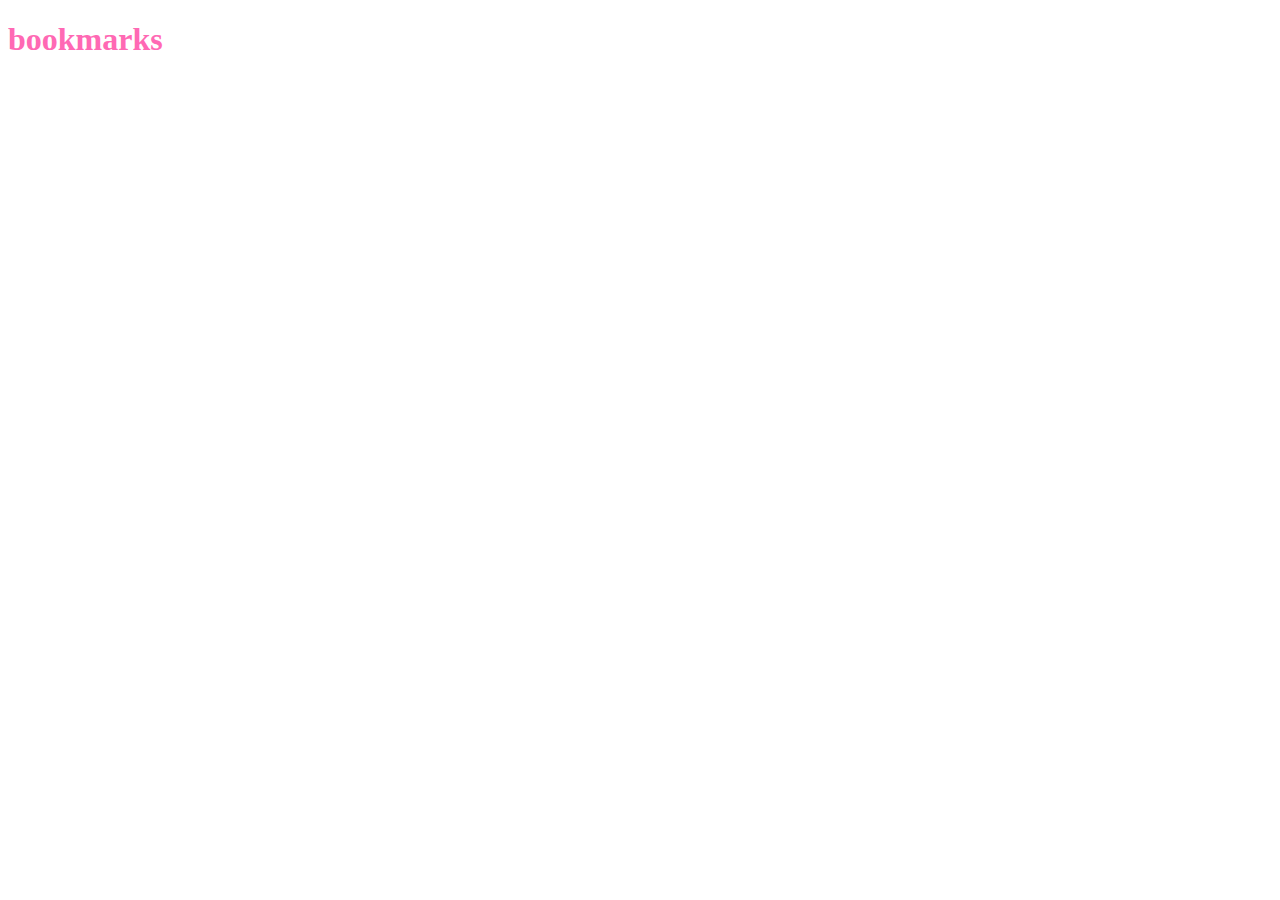
==== bookmarks.html @ ea2a2bae "add bookmarks, links" ====
<!DOCTYPE html>
<html lang="en">
<head>
    <meta charset="UTF-8">
    <meta http-equiv="X-UA-Compatible" content="IE=edge">
    <meta name="viewport" content="width=device-width, initial-scale=1.0">
    <title>Quizz-App</title>
<link rel="stylesheet" href="./style.css">
</head>
<body>
    <h1>bookmarks
    
    </h1>
</body>
</html>
---- style.css ----
* {
    box-sizing: border-box;
}

h1 {
    color: hotpink;
}
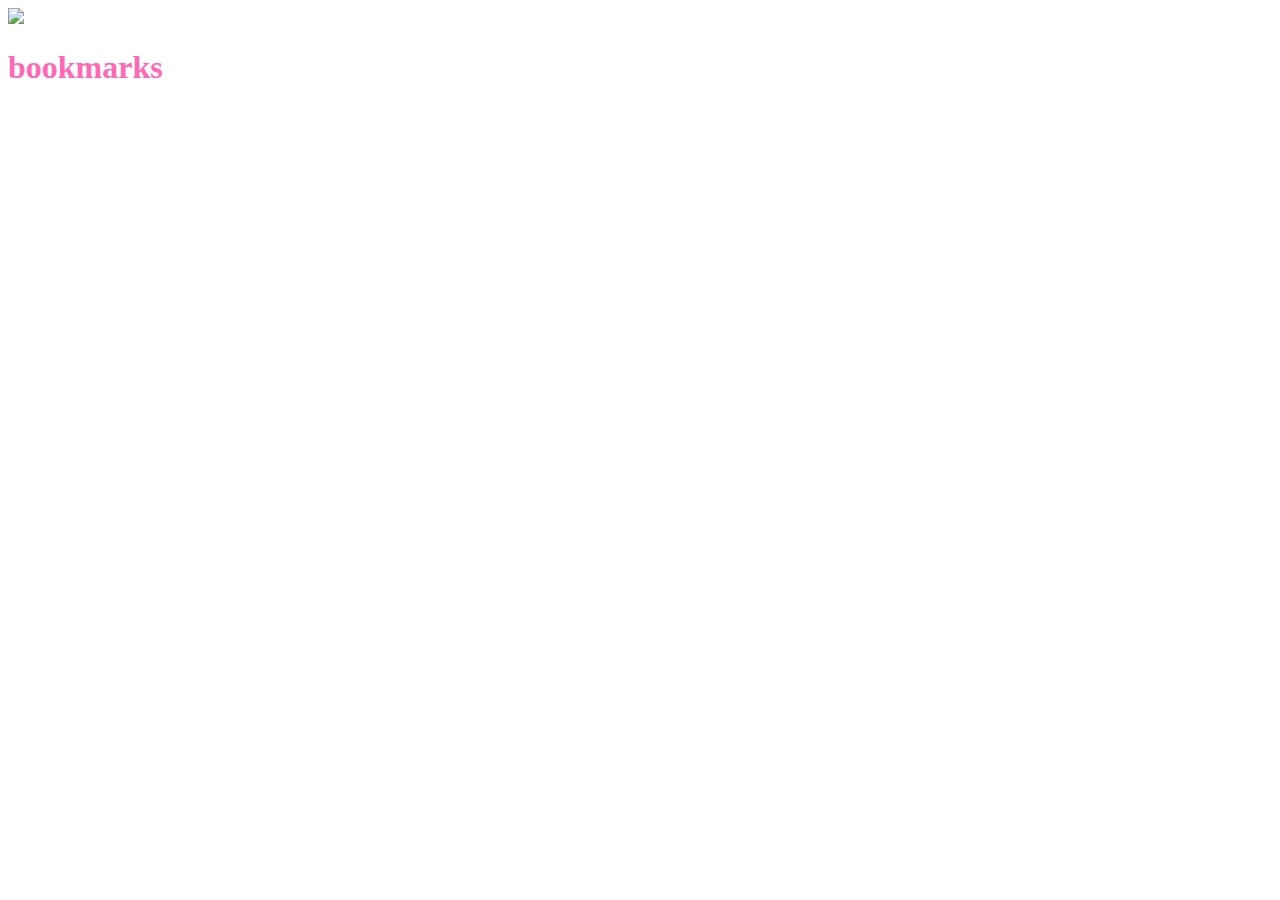
==== commit ddb9f49a: "add further css structure" ====
--- a/bookmarks.html
+++ b/bookmarks.html
@@ -6,10 +6,10 @@
     <meta name="viewport" content="width=device-width, initial-scale=1.0">
     <title>Quizz-App</title>
 <link rel="stylesheet" href="./style.css">
+<img src="."">
 </head>
 <body>
     <h1>bookmarks
-    
     </h1>
 </body>
 </html>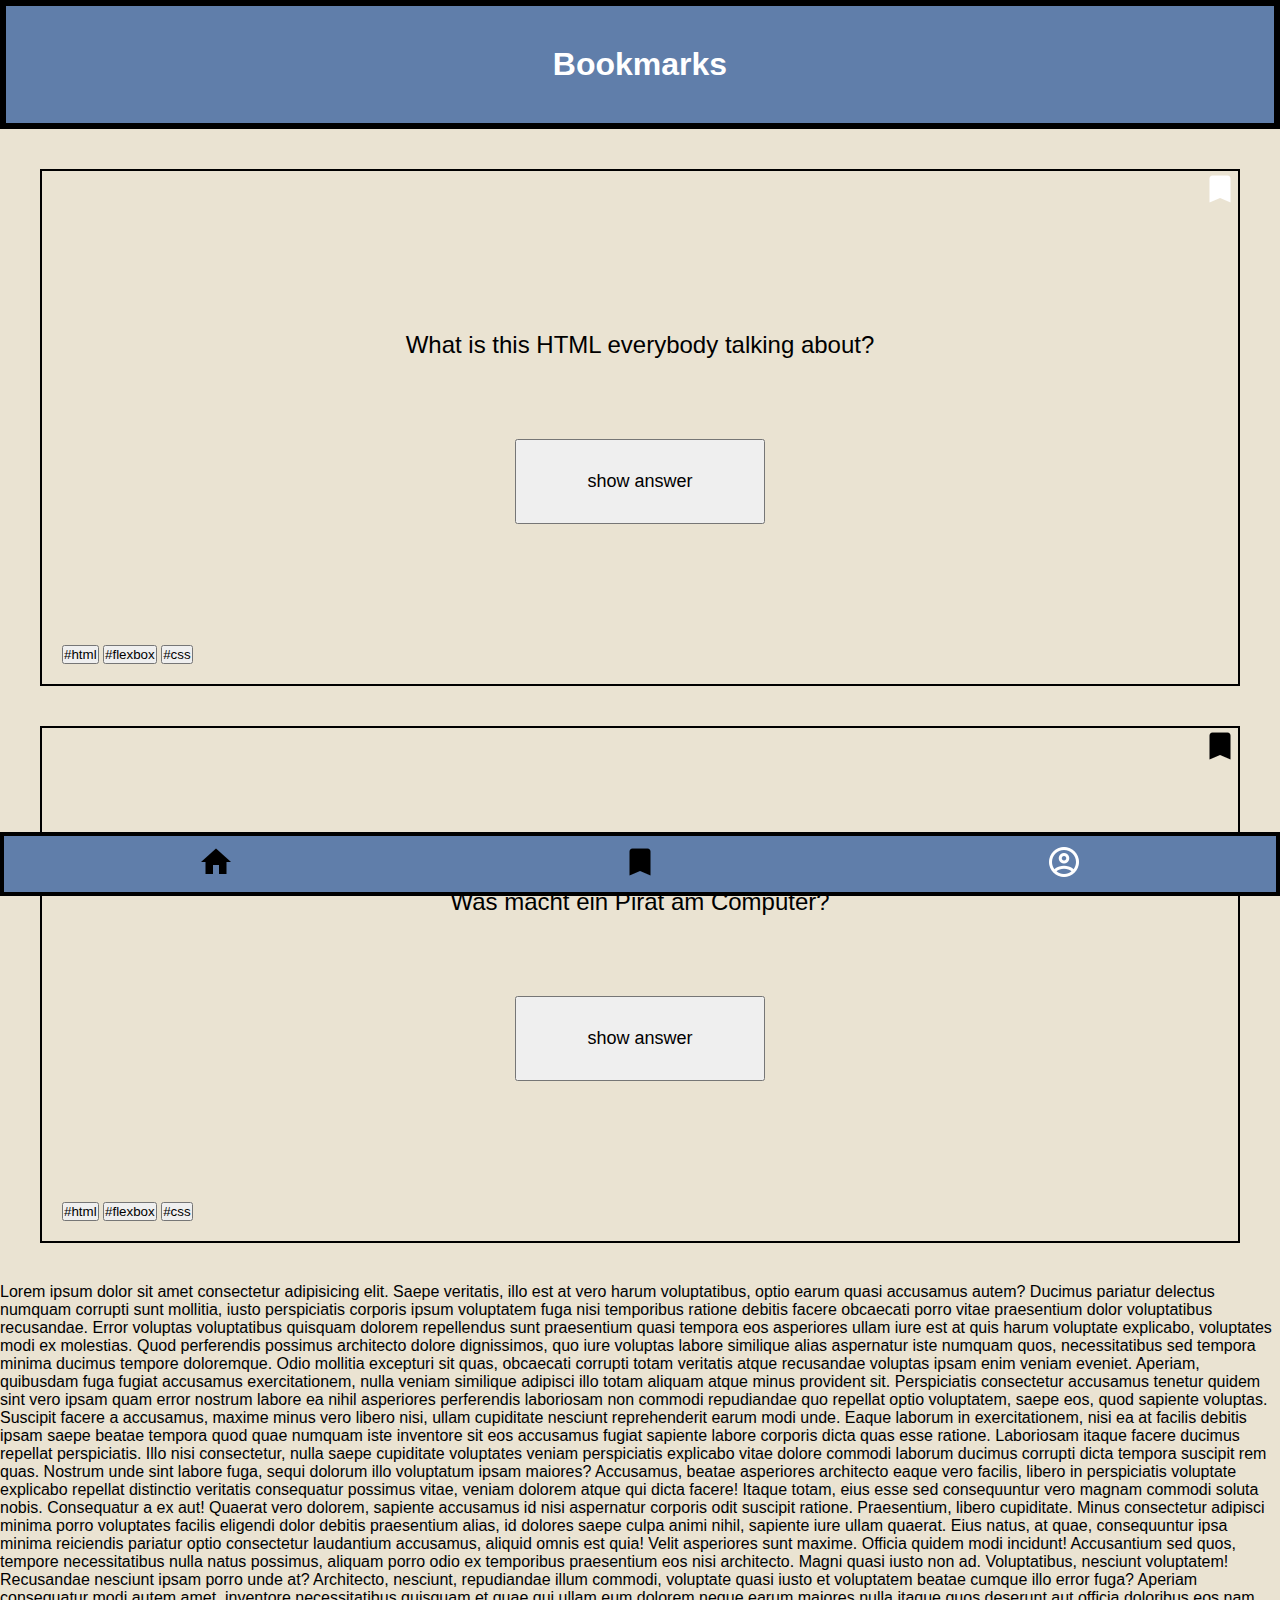
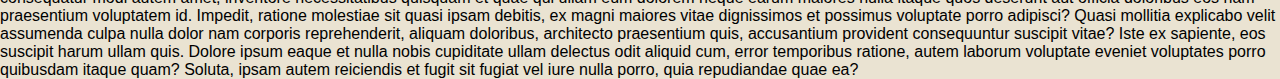
==== commit e98f5058: "fixed style 2.3" ====
--- a/bookmarks.html
+++ b/bookmarks.html
@@ -5,11 +5,60 @@
     <meta http-equiv="X-UA-Compatible" content="IE=edge">
     <meta name="viewport" content="width=device-width, initial-scale=1.0">
     <title>Quizz-App</title>
-<link rel="stylesheet" href="./style.css">
-<img src="."">
+<link rel="stylesheet" href="./styles.css">
+<link rel="import" href="./index.html">
 </head>
+
 <body>
-    <h1>bookmarks
-    </h1>
-</body>
+<header id="internal__link">
+<h1>Bookmarks</h1>
+</header>
+
+<main>
+   
+
+
+<section class="sec1">
+    <img class="bookmark--top--right" src="./images/bookmark-3.png"  alt="account">
+<p class="ask2">What is this HTML everybody talking about?</p>
+
+    <p class="ask1"></p>
+<button class="button__show2" type="submit">show answer</button>
+<div class="divx">
+    <button class="tag">#html</button>
+    <button class="tag">#flexbox</button>
+    <button class="tag">#css</button>
+</div>
+
+
+</section>
+
+<section class="sec2">
+    <img class="bookmark--top--right" src="./images/bookmark-4.png"  alt="account">
+    <p class="ask2">Was macht ein Pirat am Computer?</p>
+<button class="button__show2" type="submit">show answer</button>
+<div class="divx">
+    <button class="tag">#html</button>
+    <button class="tag">#flexbox</button>
+    <button class="tag">#css</button>
+</div>
+
+</section>
+
+<footer>
+<nav class="nav__bar--fixed">
+
+    <a href="#internal__link" class="button1"><img src="./images/home.png" alt="account">
+        <a href="https" class="button2"><img src="./images/bookmark-4.png" alt="account">
+    <a href="https" class="button3"><img src="./images/account-circle-outline.png" alt="account">
+
+        
+</a>
+</nav>
+</main>
+<div>
+    Lorem ipsum dolor sit amet consectetur adipisicing elit. Saepe veritatis, illo est at vero harum voluptatibus, optio earum quasi accusamus autem? Ducimus pariatur delectus numquam corrupti sunt mollitia, iusto perspiciatis corporis ipsum voluptatem fuga nisi temporibus ratione debitis facere obcaecati porro vitae praesentium dolor voluptatibus recusandae. Error voluptas voluptatibus quisquam dolorem repellendus sunt praesentium quasi tempora eos asperiores ullam iure est at quis harum voluptate explicabo, voluptates modi ex molestias. Quod perferendis possimus architecto dolore dignissimos, quo iure voluptas labore similique alias aspernatur iste numquam quos, necessitatibus sed tempora minima ducimus tempore doloremque. Odio mollitia excepturi sit quas, obcaecati corrupti totam veritatis atque recusandae voluptas ipsam enim veniam eveniet. Aperiam, quibusdam fuga fugiat accusamus exercitationem, nulla veniam similique adipisci illo totam aliquam atque minus provident sit. Perspiciatis consectetur accusamus tenetur quidem sint vero ipsam quam error nostrum labore ea nihil asperiores perferendis laboriosam non commodi repudiandae quo repellat optio voluptatem, saepe eos, quod sapiente voluptas. Suscipit facere a accusamus, maxime minus vero libero nisi, ullam cupiditate nesciunt reprehenderit earum modi unde. Eaque laborum in exercitationem, nisi ea at facilis debitis ipsam saepe beatae tempora quod quae numquam iste inventore sit eos accusamus fugiat sapiente labore corporis dicta quas esse ratione. Laboriosam itaque facere ducimus repellat perspiciatis. Illo nisi consectetur, nulla saepe cupiditate voluptates veniam perspiciatis explicabo vitae dolore commodi laborum ducimus corrupti dicta tempora suscipit rem quas. Nostrum unde sint labore fuga, sequi dolorum illo voluptatum ipsam maiores? Accusamus, beatae asperiores architecto eaque vero facilis, libero in perspiciatis voluptate explicabo repellat distinctio veritatis consequatur possimus vitae, veniam dolorem atque qui dicta facere! Itaque totam, eius esse sed consequuntur vero magnam commodi soluta nobis. Consequatur a ex aut! Quaerat vero dolorem, sapiente accusamus id nisi aspernatur corporis odit suscipit ratione. Praesentium, libero cupiditate. Minus consectetur adipisci minima porro voluptates facilis eligendi dolor debitis praesentium alias, id dolores saepe culpa animi nihil, sapiente iure ullam quaerat. Eius natus, at quae, consequuntur ipsa minima reiciendis pariatur optio consectetur laudantium accusamus, aliquid omnis est quia! Velit asperiores sunt maxime. Officia quidem modi incidunt! Accusantium sed quos, tempore necessitatibus nulla natus possimus, aliquam porro odio ex temporibus praesentium eos nisi architecto. Magni quasi iusto non ad. Voluptatibus, nesciunt voluptatem! Recusandae nesciunt ipsam porro unde at? Architecto, nesciunt, repudiandae illum commodi, voluptate quasi iusto et voluptatem beatae cumque illo error fuga? Aperiam consequatur modi autem amet, inventore necessitatibus quisquam et quae qui ullam eum dolorem neque earum maiores nulla itaque quos deserunt aut officia doloribus eos nam praesentium voluptatem id. Impedit, ratione molestiae sit quasi ipsam debitis, ex magni maiores vitae dignissimos et possimus voluptate porro adipisci? Quasi mollitia explicabo velit assumenda culpa nulla dolor nam corporis reprehenderit, aliquam doloribus, architecto praesentium quis, accusantium provident consequuntur suscipit vitae? Iste ex sapiente, eos suscipit harum ullam quis. Dolore ipsum eaque et nulla nobis cupiditate ullam delectus odit aliquid cum, error temporibus ratione, autem laborum voluptate eveniet voluptates porro quibusdam itaque quam? Soluta, ipsam autem reiciendis et fugit sit fugiat vel iure nulla porro, quia repudiandae quae ea?
+</div>
+    </footer>
+    </body>
 </html>--- a/styles.css
+++ b/styles.css
@@ -0,0 +1,7 @@
+@import "./components/global.css";
+@import "./components/header.css";
+@import "./components/body.css";
+@import "./components/main.css";
+@import "./components/buttons.css";
+@import "./components/footer.css";
+
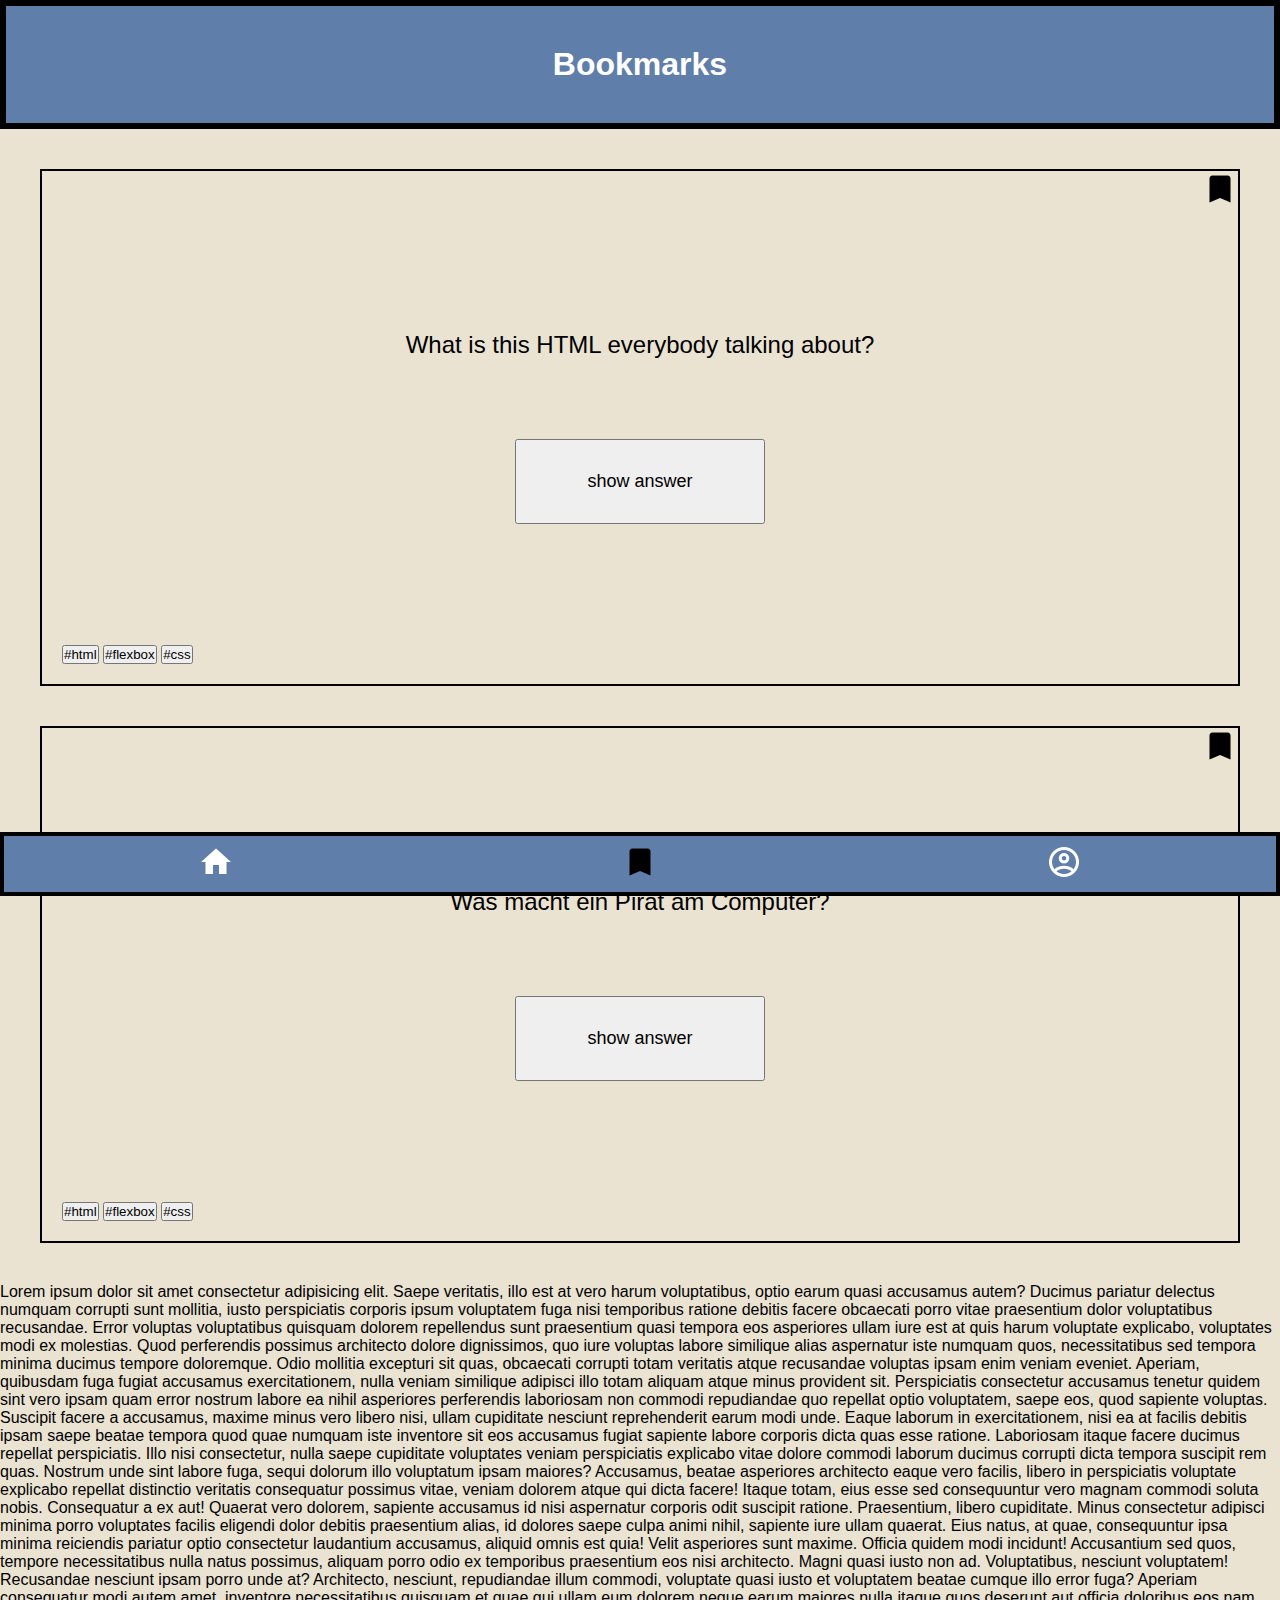
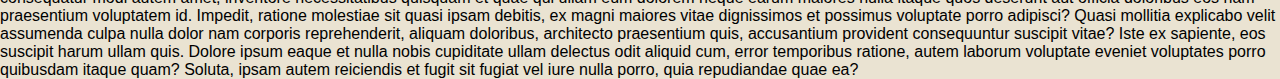
==== commit b5d01c8c: "fix 2.5" ====
--- a/bookmarks.html
+++ b/bookmarks.html
@@ -10,7 +10,7 @@
 </head>
 
 <body>
-<header id="internal__link">
+<header id="jump__top">
 <h1>Bookmarks</h1>
 </header>
 
@@ -19,7 +19,7 @@
 
 
 <section class="sec1">
-    <img class="bookmark--top--right" src="./images/bookmark-3.png"  alt="account">
+    <img class="bookmark--top--right" src="./images/bookmark-black.png"  alt="account">
 <p class="ask2">What is this HTML everybody talking about?</p>
 
     <p class="ask1"></p>
@@ -34,7 +34,7 @@
 </section>
 
 <section class="sec2">
-    <img class="bookmark--top--right" src="./images/bookmark-4.png"  alt="account">
+    <img class="bookmark--top--right" src="./images/bookmark-black.png"  alt="account">
     <p class="ask2">Was macht ein Pirat am Computer?</p>
 <button class="button__show2" type="submit">show answer</button>
 <div class="divx">
@@ -48,9 +48,9 @@
 <footer>
 <nav class="nav__bar--fixed">
 
-    <a href="#internal__link" class="button1"><img src="./images/home.png" alt="account">
-        <a href="https" class="button2"><img src="./images/bookmark-4.png" alt="account">
-    <a href="https" class="button3"><img src="./images/account-circle-outline.png" alt="account">
+    <a href="./index.html" class="button1"><img src="./images/home-white.png" alt="account">
+        <a href="#jump__top" class="button2"><img src="./images/bookmark-black.png" alt="account">
+    <a href="https" class="button3"><img src="./images/account-circle-outline-white.png" alt="account">
 
         
 </a>
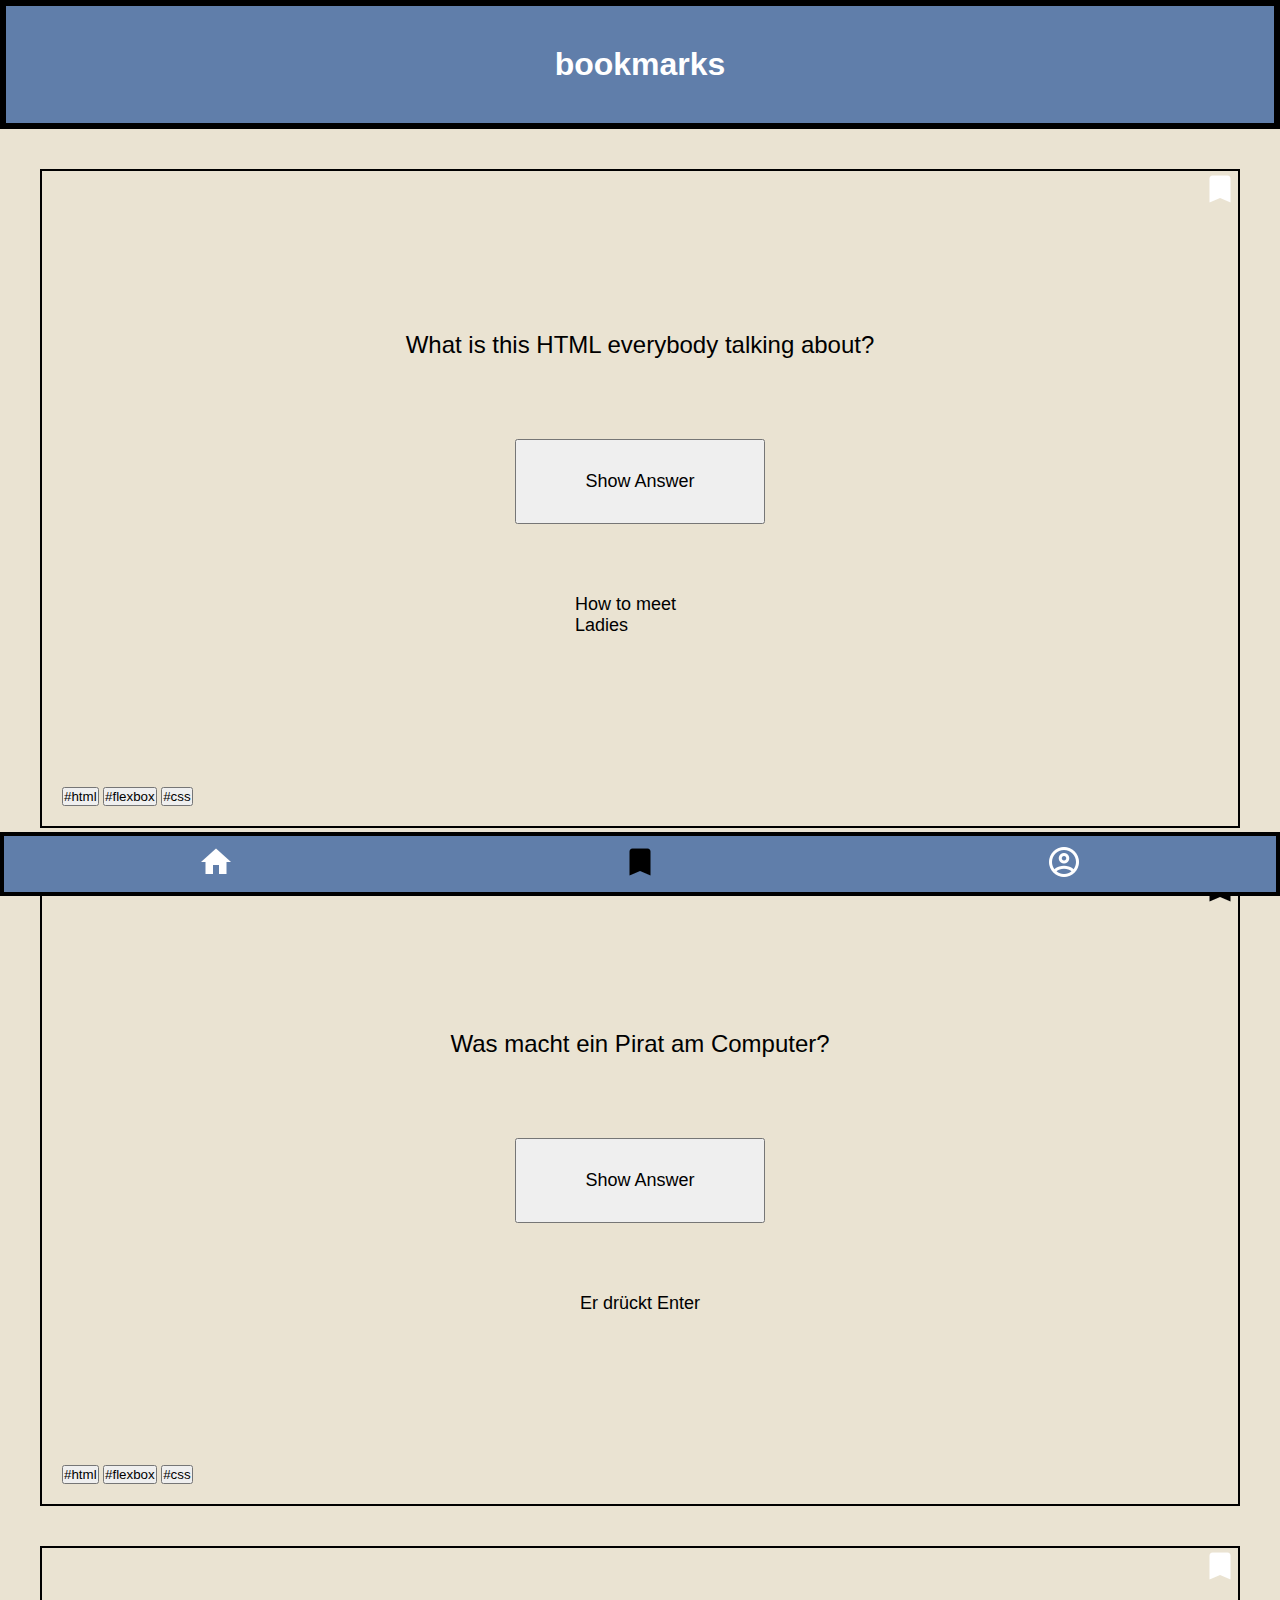
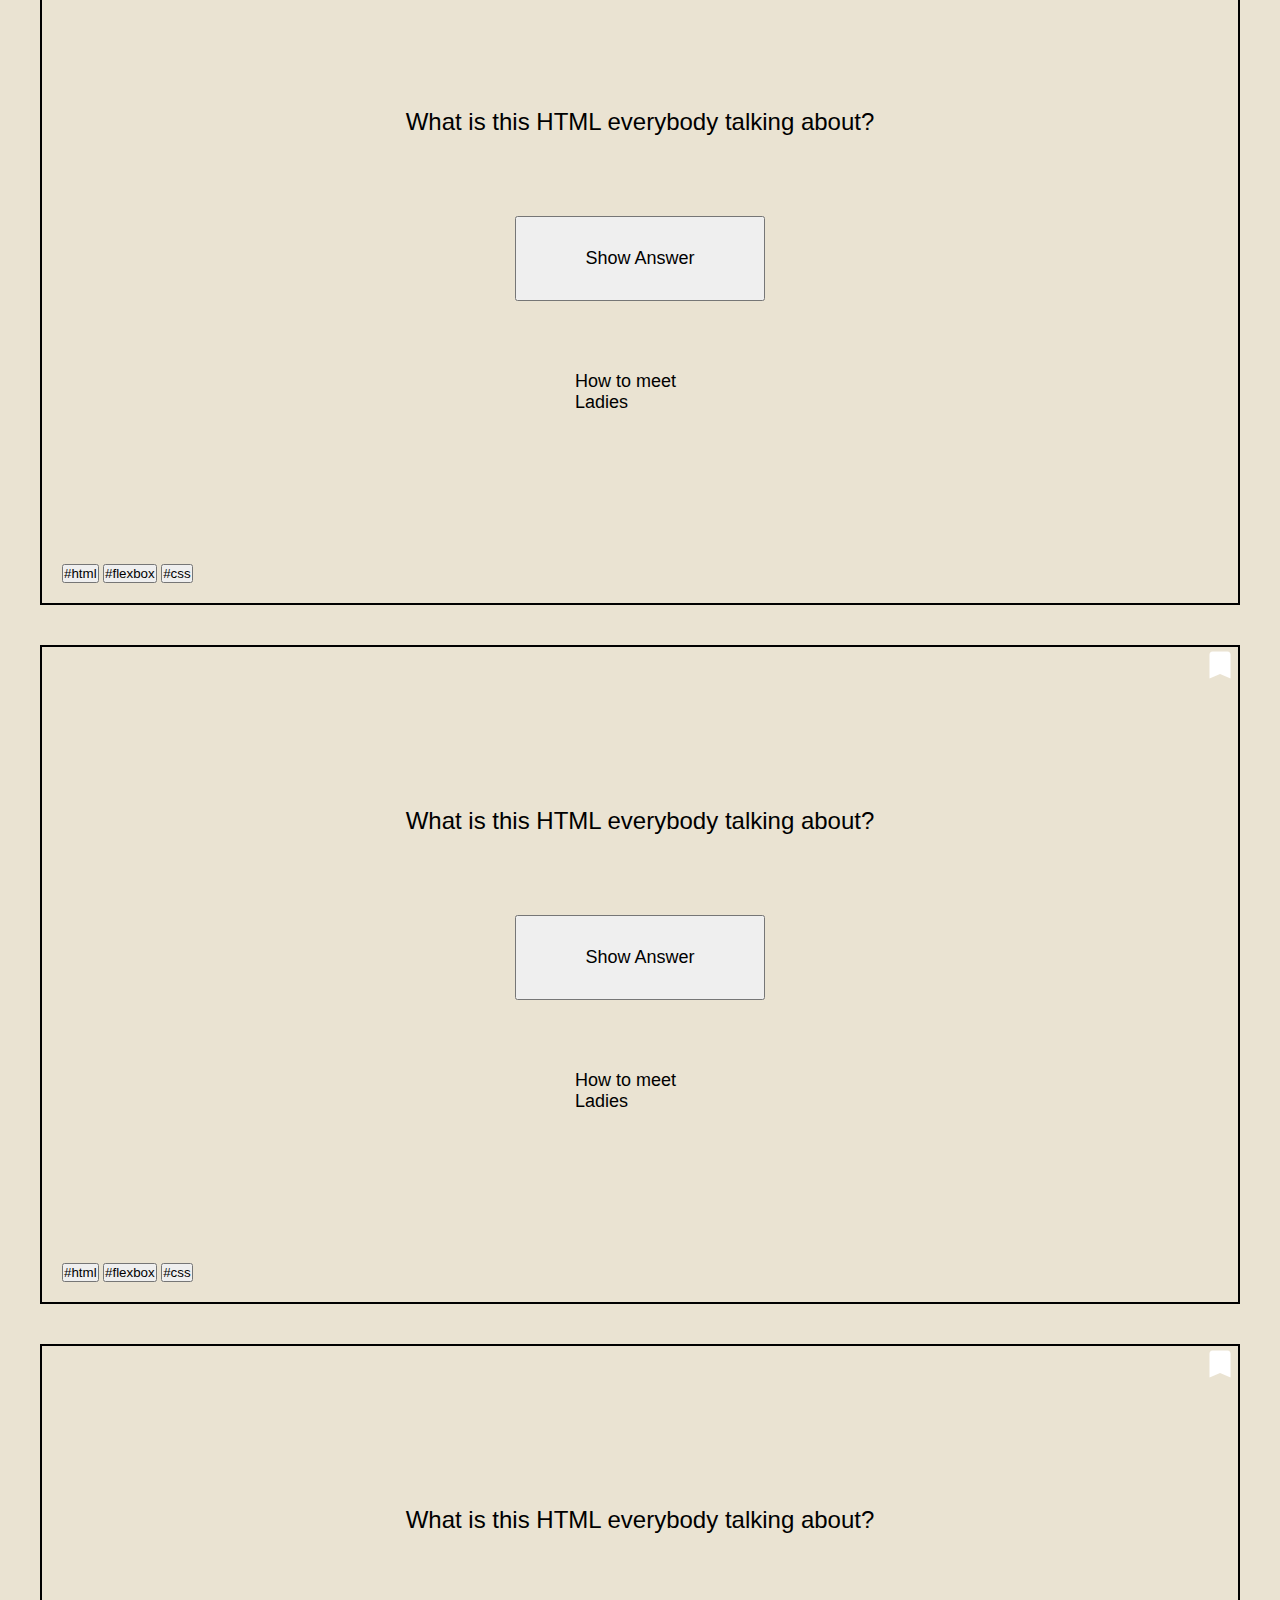
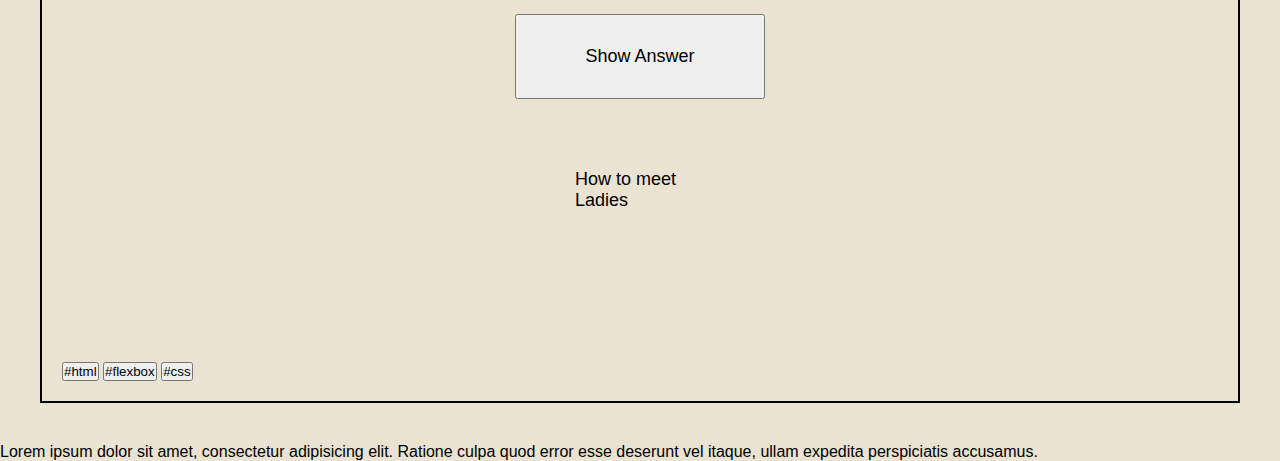
==== commit 688a24da: "beta 2.2" ====
--- a/bookmarks.html
+++ b/bookmarks.html
@@ -6,24 +6,69 @@
     <meta name="viewport" content="width=device-width, initial-scale=1.0">
     <title>Quizz-App</title>
 <link rel="stylesheet" href="./styles.css">
-<link rel="import" href="./index.html">
+<link rel="import" href="./bookmarks.html">
+<script src="./components/string.js"></script>
 </head>
 
 <body>
 <header id="jump__top">
-<h1>Bookmarks</h1>
+<h1>bookmarks</h1>
 </header>
 
 <main>
-   
+<section class="sec">
+    <img class="bookmark--top--right" src="./images/bookmark-white.png">
+<p class="ask">What is this HTML everybody talking about?</p>
+<button class="button__show__answer" onclick="aFunction()">Show Answer</button>
+<div id="answer__1">
+ How to meet Ladies
+</div>
 
+<div class="divx">
+    <button class="tag">#html</button>
+    <button class="tag">#flexbox</button>
+    <button class="tag">#css</button>
+</div>
+</section>
 
-<section class="sec1">
-    <img class="bookmark--top--right" src="./images/bookmark-black.png"  alt="account">
-<p class="ask2">What is this HTML everybody talking about?</p>
+<section class="sec">
+    <img class="bookmark--top--right" src="./images/bookmark-black.png">
+    <p class="ask">Was macht ein Pirat am Computer?</p>
+    <button class="button__show__answer" onclick="bFunction()">Show Answer</button>
+<div id="answer__2">
+ Er drückt Enter
+</div>
 
-    <p class="ask1"></p>
-<button class="button__show2" type="submit">show answer</button>
+<div class="divx">
+    <button class="tag">#html</button>
+    <button class="tag">#flexbox</button>
+    <button class="tag">#css</button>
+</div>
+
+</section>
+<section class="sec">
+    <img class="bookmark--top--right" src="./images/bookmark-white.png"  alt="account">
+<p class="ask">What is this HTML everybody talking about?</p>
+<button class="button__show__answer" onclick="cFunction()">Show Answer</button>
+<div id="answer__3">
+ How to meet Ladies
+</div>
+
+<div class="divx">
+    <button class="tag">#html</button>
+    <button class="tag">#flexbox</button>
+    <button class="tag">#css</button>
+</div>
+</section>
+
+<section class="sec">
+    <img class="bookmark--top--right" src="./images/bookmark-white.png"  alt="account">
+<p class="ask">What is this HTML everybody talking about?</p>
+<button class="button__show__answer" onclick="dFunction()">Show Answer</button>
+<div id="answer__4">
+ How to meet Ladies
+</div>
+
 <div class="divx">
     <button class="tag">#html</button>
     <button class="tag">#flexbox</button>
@@ -33,32 +78,31 @@
 
 </section>
 
-<section class="sec2">
-    <img class="bookmark--top--right" src="./images/bookmark-black.png"  alt="account">
-    <p class="ask2">Was macht ein Pirat am Computer?</p>
-<button class="button__show2" type="submit">show answer</button>
+<section class="sec">
+    <img class="bookmark--top--right" src="./images/bookmark-white.png"  alt="account">
+<p class="ask">What is this HTML everybody talking about?</p>
+<button class="button__show__answer" onclick="eFunction()">Show Answer</button>
+<div id="answer__5">
+ How to meet Ladies
+</div>
+
 <div class="divx">
     <button class="tag">#html</button>
     <button class="tag">#flexbox</button>
     <button class="tag">#css</button>
 </div>
-
 </section>
 
 <footer>
 <nav class="nav__bar--fixed">
 
-    <a href="./index.html" class="button1"><img src="./images/home-white.png" alt="account">
-        <a href="#jump__top" class="button2"><img src="./images/bookmark-black.png" alt="account">
+    <a href="./QuizzApp.html" class="button1"><img src="./images/home-white.png" alt="account">
+        <a href="#jump__top"" class="button2"><img src="./images/bookmark-black.png" alt="account">
     <a href="https" class="button3"><img src="./images/account-circle-outline-white.png" alt="account">
-
-        
 </a>
 </nav>
 </main>
-<div>
-    Lorem ipsum dolor sit amet consectetur adipisicing elit. Saepe veritatis, illo est at vero harum voluptatibus, optio earum quasi accusamus autem? Ducimus pariatur delectus numquam corrupti sunt mollitia, iusto perspiciatis corporis ipsum voluptatem fuga nisi temporibus ratione debitis facere obcaecati porro vitae praesentium dolor voluptatibus recusandae. Error voluptas voluptatibus quisquam dolorem repellendus sunt praesentium quasi tempora eos asperiores ullam iure est at quis harum voluptate explicabo, voluptates modi ex molestias. Quod perferendis possimus architecto dolore dignissimos, quo iure voluptas labore similique alias aspernatur iste numquam quos, necessitatibus sed tempora minima ducimus tempore doloremque. Odio mollitia excepturi sit quas, obcaecati corrupti totam veritatis atque recusandae voluptas ipsam enim veniam eveniet. Aperiam, quibusdam fuga fugiat accusamus exercitationem, nulla veniam similique adipisci illo totam aliquam atque minus provident sit. Perspiciatis consectetur accusamus tenetur quidem sint vero ipsam quam error nostrum labore ea nihil asperiores perferendis laboriosam non commodi repudiandae quo repellat optio voluptatem, saepe eos, quod sapiente voluptas. Suscipit facere a accusamus, maxime minus vero libero nisi, ullam cupiditate nesciunt reprehenderit earum modi unde. Eaque laborum in exercitationem, nisi ea at facilis debitis ipsam saepe beatae tempora quod quae numquam iste inventore sit eos accusamus fugiat sapiente labore corporis dicta quas esse ratione. Laboriosam itaque facere ducimus repellat perspiciatis. Illo nisi consectetur, nulla saepe cupiditate voluptates veniam perspiciatis explicabo vitae dolore commodi laborum ducimus corrupti dicta tempora suscipit rem quas. Nostrum unde sint labore fuga, sequi dolorum illo voluptatum ipsam maiores? Accusamus, beatae asperiores architecto eaque vero facilis, libero in perspiciatis voluptate explicabo repellat distinctio veritatis consequatur possimus vitae, veniam dolorem atque qui dicta facere! Itaque totam, eius esse sed consequuntur vero magnam commodi soluta nobis. Consequatur a ex aut! Quaerat vero dolorem, sapiente accusamus id nisi aspernatur corporis odit suscipit ratione. Praesentium, libero cupiditate. Minus consectetur adipisci minima porro voluptates facilis eligendi dolor debitis praesentium alias, id dolores saepe culpa animi nihil, sapiente iure ullam quaerat. Eius natus, at quae, consequuntur ipsa minima reiciendis pariatur optio consectetur laudantium accusamus, aliquid omnis est quia! Velit asperiores sunt maxime. Officia quidem modi incidunt! Accusantium sed quos, tempore necessitatibus nulla natus possimus, aliquam porro odio ex temporibus praesentium eos nisi architecto. Magni quasi iusto non ad. Voluptatibus, nesciunt voluptatem! Recusandae nesciunt ipsam porro unde at? Architecto, nesciunt, repudiandae illum commodi, voluptate quasi iusto et voluptatem beatae cumque illo error fuga? Aperiam consequatur modi autem amet, inventore necessitatibus quisquam et quae qui ullam eum dolorem neque earum maiores nulla itaque quos deserunt aut officia doloribus eos nam praesentium voluptatem id. Impedit, ratione molestiae sit quasi ipsam debitis, ex magni maiores vitae dignissimos et possimus voluptate porro adipisci? Quasi mollitia explicabo velit assumenda culpa nulla dolor nam corporis reprehenderit, aliquam doloribus, architecto praesentium quis, accusantium provident consequuntur suscipit vitae? Iste ex sapiente, eos suscipit harum ullam quis. Dolore ipsum eaque et nulla nobis cupiditate ullam delectus odit aliquid cum, error temporibus ratione, autem laborum voluptate eveniet voluptates porro quibusdam itaque quam? Soluta, ipsam autem reiciendis et fugit sit fugiat vel iure nulla porro, quia repudiandae quae ea?
-</div>
+<p>Lorem ipsum dolor sit amet, consectetur adipisicing elit. Ratione culpa quod error esse deserunt vel itaque, ullam expedita perspiciatis accusamus.</p>
     </footer>
     </body>
 </html>--- a/styles.css
+++ b/styles.css
@@ -4,4 +4,5 @@
 @import "./components/main.css";
 @import "./components/buttons.css";
 @import "./components/footer.css";
+@import "./components/Quizzcard.css"
 
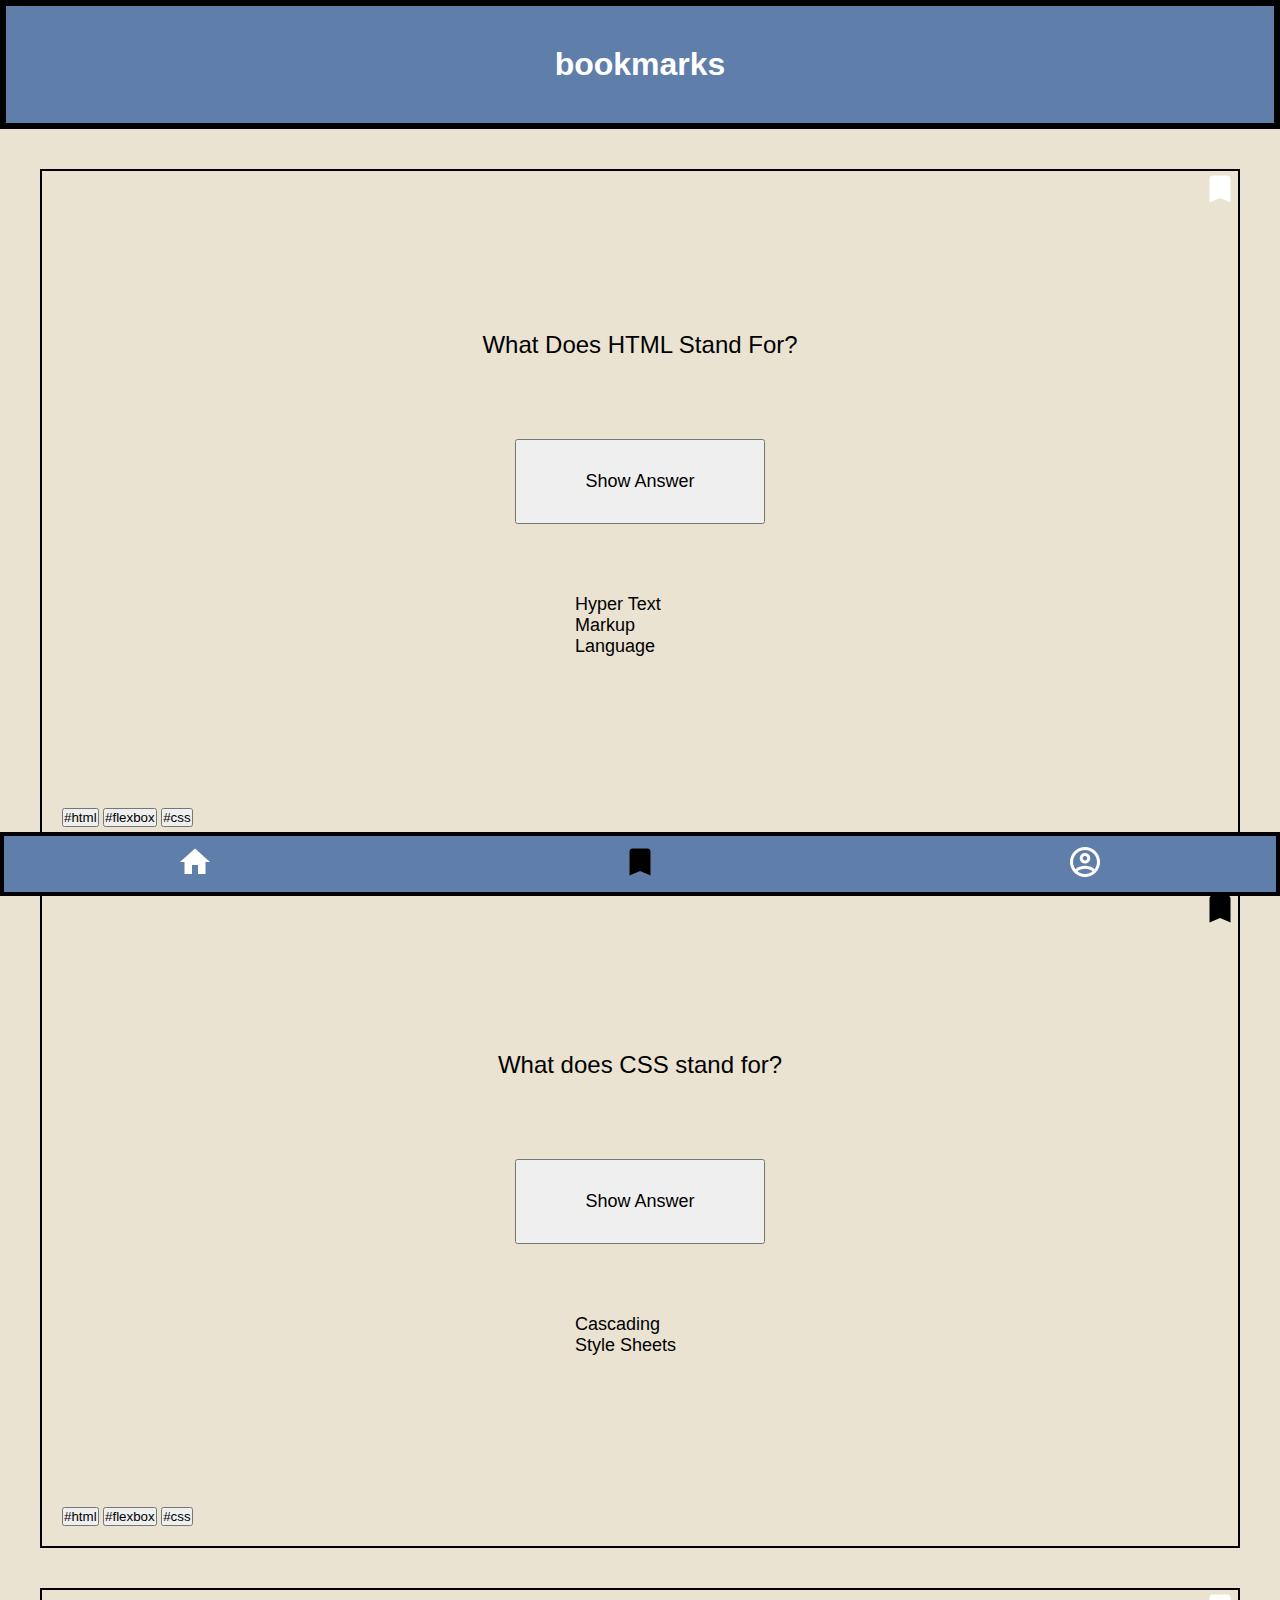
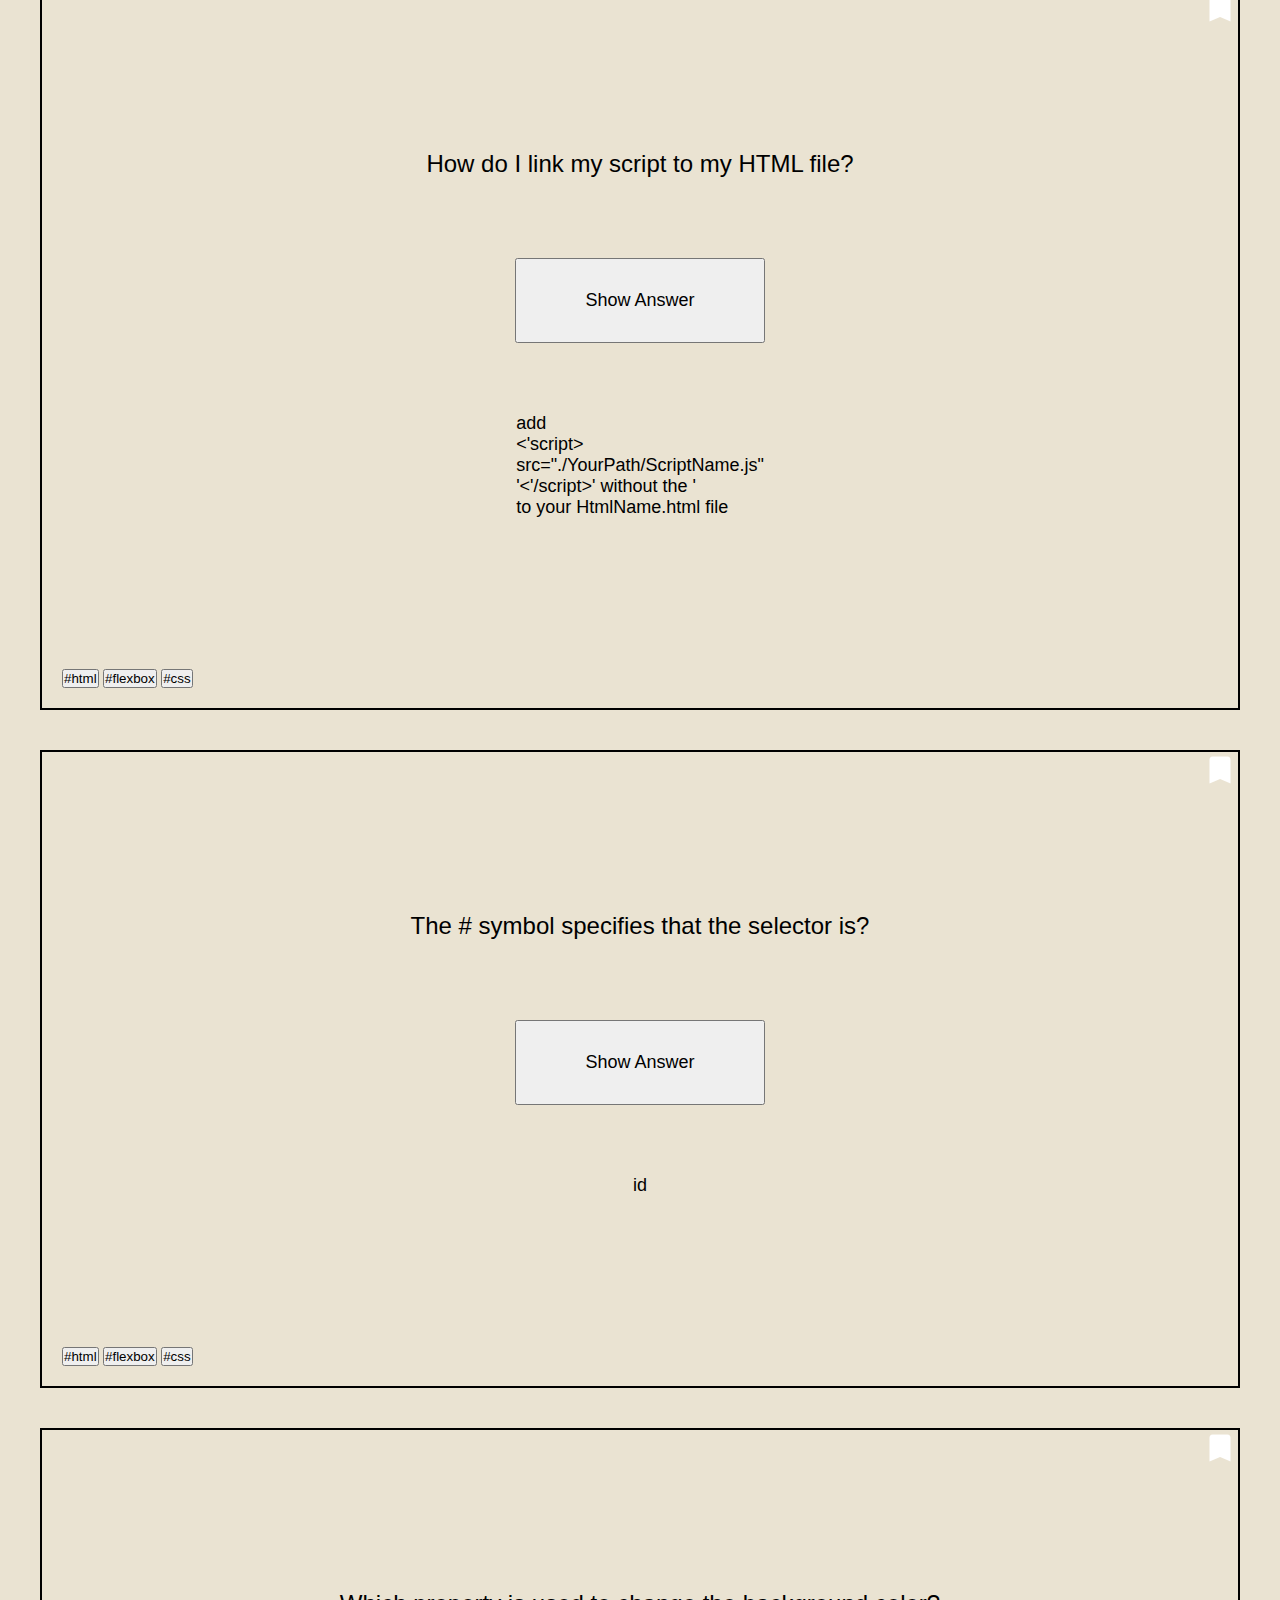
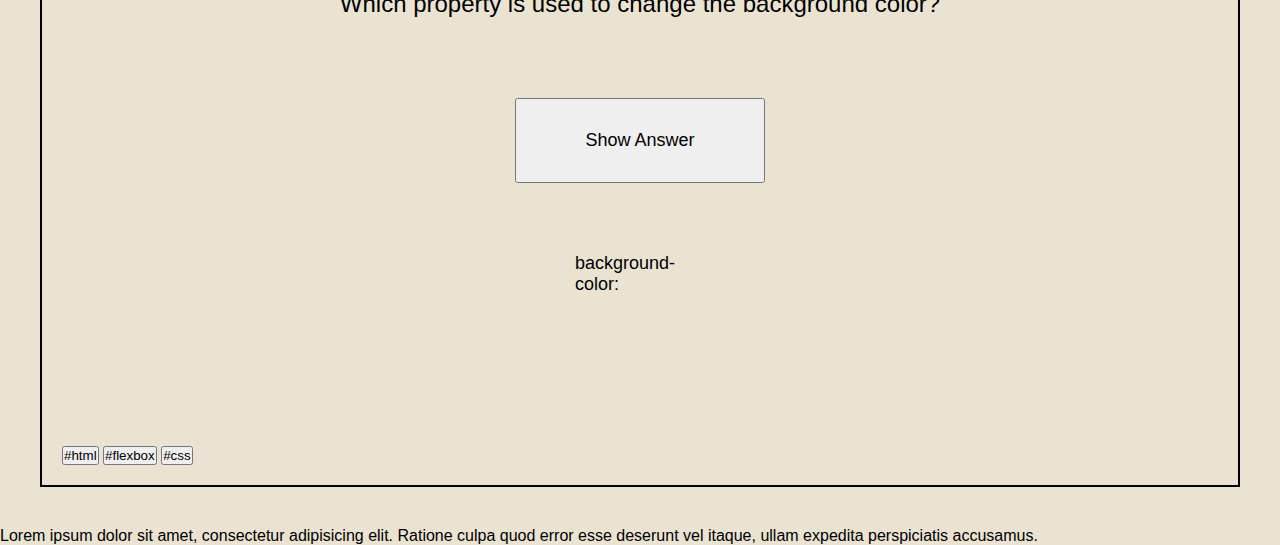
==== commit 8eeb33f2: "issues" ====
--- a/bookmarks.html
+++ b/bookmarks.html
@@ -18,10 +18,10 @@
 <main>
 <section class="sec">
     <img class="bookmark--top--right" src="./images/bookmark-white.png">
-<p class="ask">What is this HTML everybody talking about?</p>
+<p class="ask">What Does HTML Stand For?</p>
 <button class="button__show__answer" onclick="aFunction()">Show Answer</button>
 <div id="answer__1">
- How to meet Ladies
+    Hyper Text Markup Language
 </div>
 
 <div class="divx">
@@ -33,10 +33,10 @@
 
 <section class="sec">
     <img class="bookmark--top--right" src="./images/bookmark-black.png">
-    <p class="ask">Was macht ein Pirat am Computer?</p>
+    <p class="ask">What does CSS stand for?</p>
     <button class="button__show__answer" onclick="bFunction()">Show Answer</button>
 <div id="answer__2">
- Er drückt Enter
+Cascading Style Sheets
 </div>
 
 <div class="divx">
@@ -48,10 +48,11 @@
 </section>
 <section class="sec">
     <img class="bookmark--top--right" src="./images/bookmark-white.png"  alt="account">
-<p class="ask">What is this HTML everybody talking about?</p>
+<p class="ask">How do I link my script to my HTML file?</p>
 <button class="button__show__answer" onclick="cFunction()">Show Answer</button>
 <div id="answer__3">
- How to meet Ladies
+    add  <br><'script> src="./YourPath/ScriptName.js" '<'/script>' without the ' <br>
+    to your HtmlName.html file
 </div>
 
 <div class="divx">
@@ -63,10 +64,10 @@
 
 <section class="sec">
     <img class="bookmark--top--right" src="./images/bookmark-white.png"  alt="account">
-<p class="ask">What is this HTML everybody talking about?</p>
+<p class="ask">The # symbol specifies that the selector is?</p>
 <button class="button__show__answer" onclick="dFunction()">Show Answer</button>
 <div id="answer__4">
- How to meet Ladies
+id
 </div>
 
 <div class="divx">
@@ -80,10 +81,10 @@
 
 <section class="sec">
     <img class="bookmark--top--right" src="./images/bookmark-white.png"  alt="account">
-<p class="ask">What is this HTML everybody talking about?</p>
+<p class="ask">Which property is used to change the background color?</p>
 <button class="button__show__answer" onclick="eFunction()">Show Answer</button>
 <div id="answer__5">
- How to meet Ladies
+background-color:
 </div>
 
 <div class="divx">
@@ -92,7 +93,6 @@
     <button class="tag">#css</button>
 </div>
 </section>
-
 <footer>
 <nav class="nav__bar--fixed">
 
--- a/styles.css
+++ b/styles.css
@@ -4,5 +4,4 @@
 @import "./components/main.css";
 @import "./components/buttons.css";
 @import "./components/footer.css";
-@import "./components/Quizzcard.css"
-
+@import "./components/Quizzcard.css";
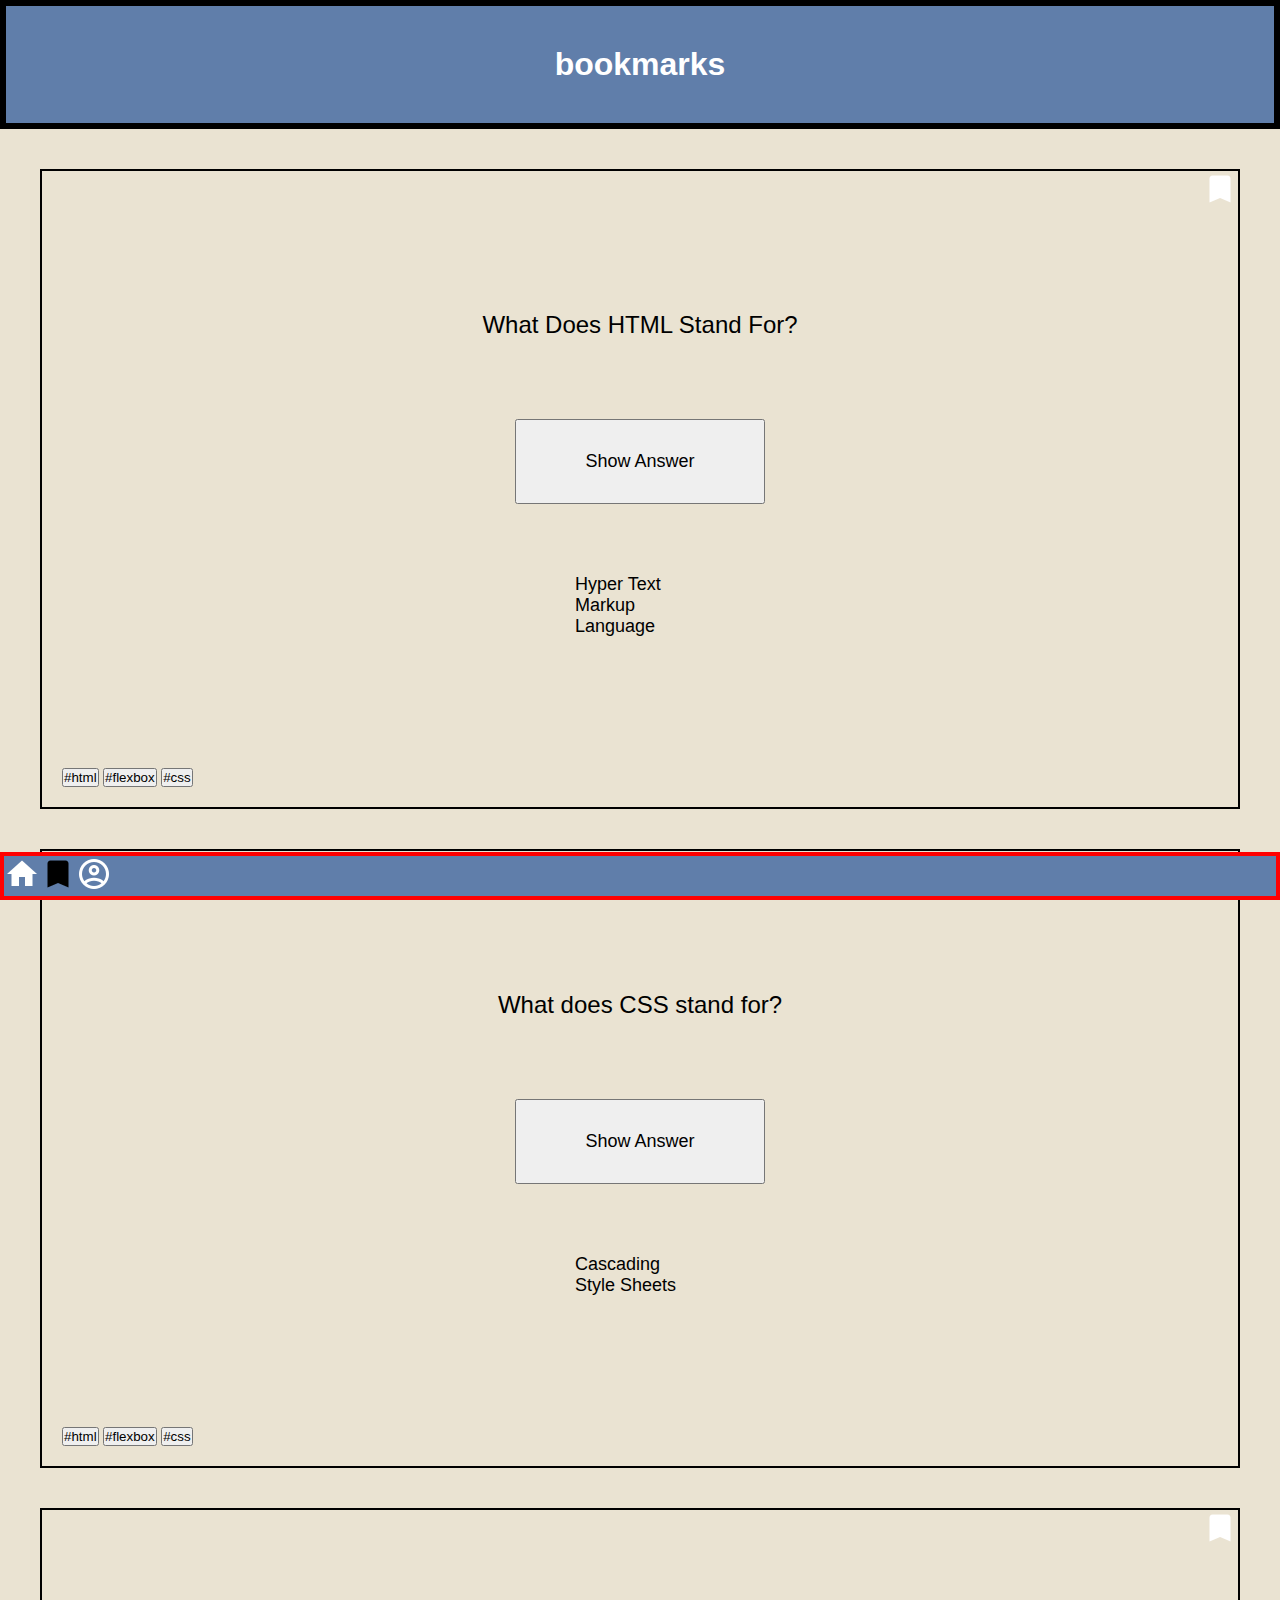
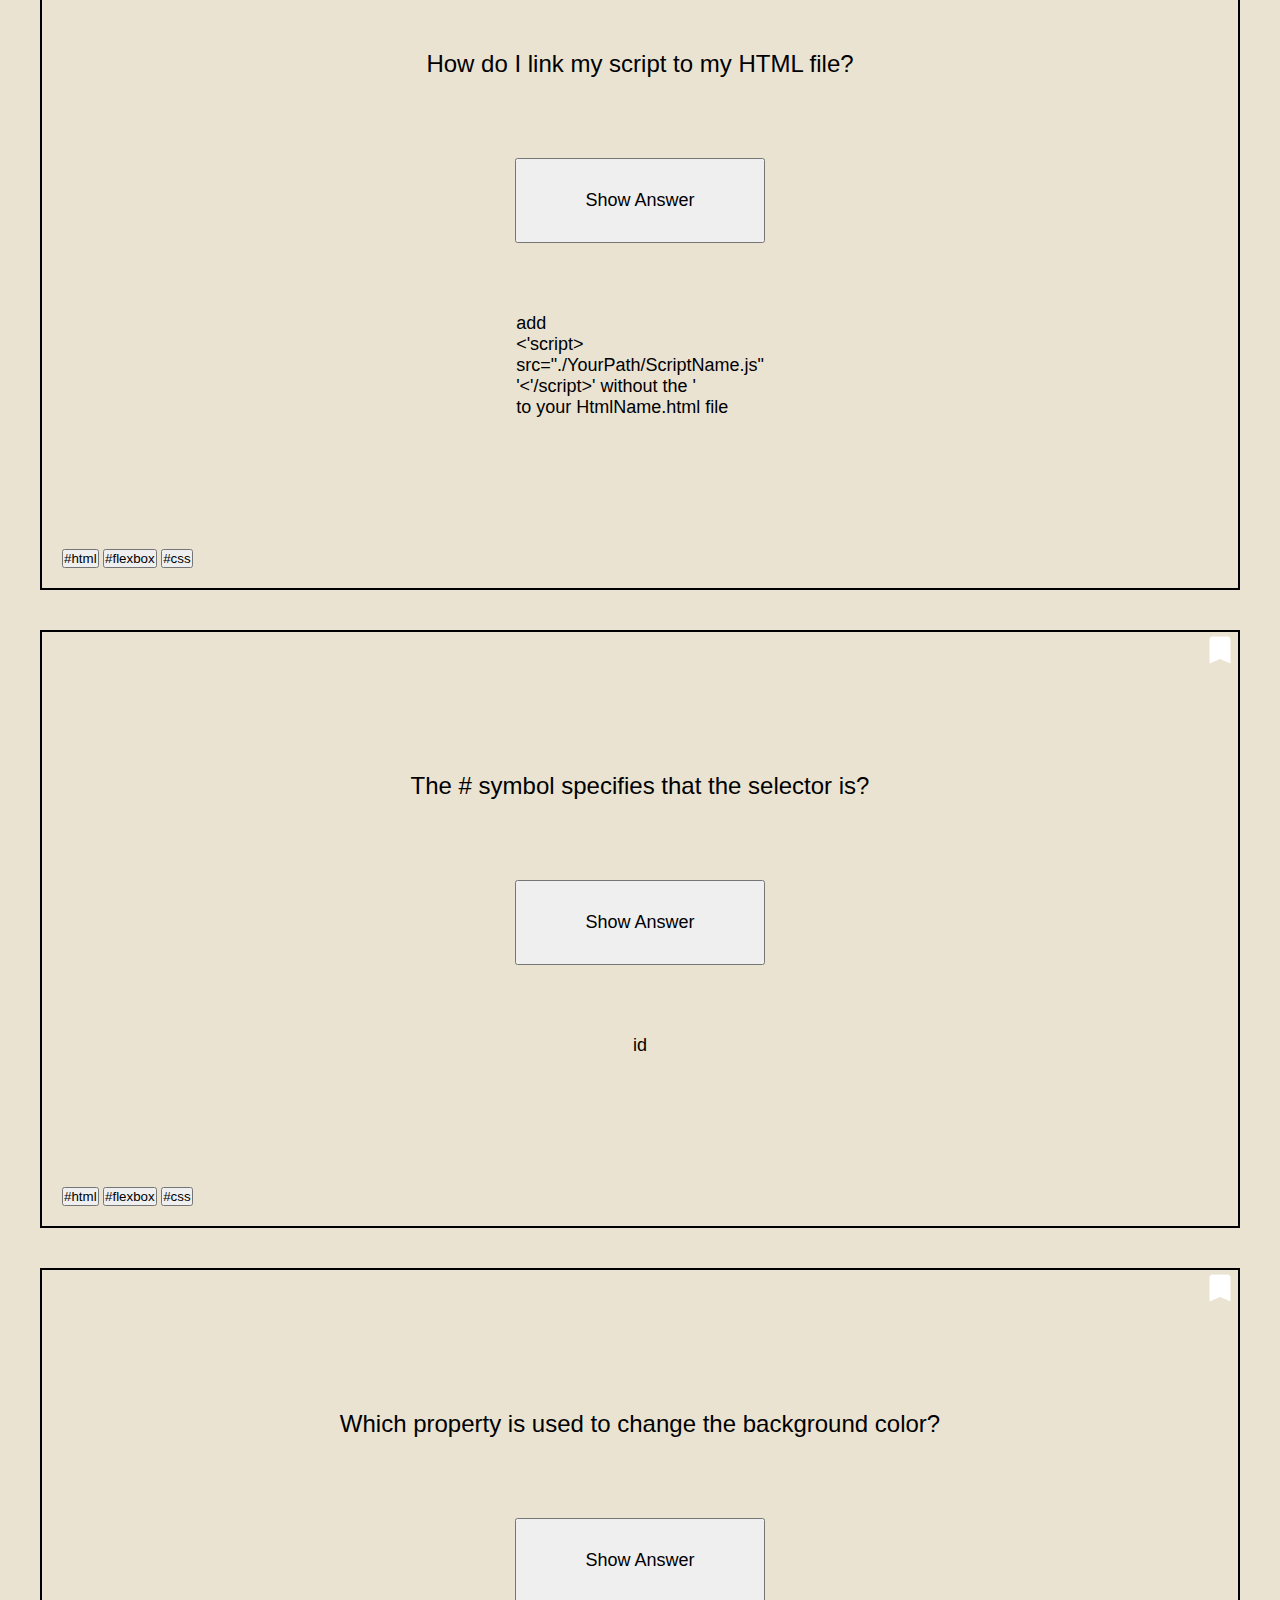
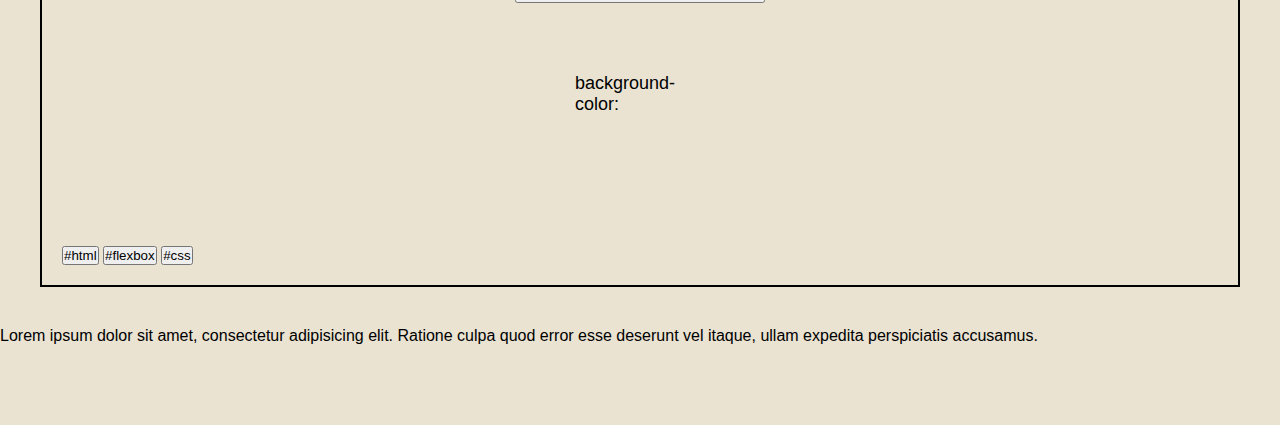
==== commit ff0c8af2: "recap Hotfix 08.08.22" ====
--- a/bookmarks.html
+++ b/bookmarks.html
@@ -96,9 +96,9 @@
 <footer>
 <nav class="nav__bar--fixed">
 
-    <a href="./QuizzApp.html" class="button1"><img src="./images/home-white.png" alt="account">
-        <a href="#jump__top"" class="button2"><img src="./images/bookmark-black.png" alt="account">
-    <a href="https" class="button3"><img src="./images/account-circle-outline-white.png" alt="account">
+    <a href="./QuizzApp.html" class=""><img src="./images/home-white.png" alt="account">
+        <a href="#jump__top"" class="button"><img src="./images/bookmark-black.png" alt="account">
+    <a href="./profile.html" class=""><img src="./images/account-circle-outline-white.png" alt="account">
 </a>
 </nav>
 </main>
